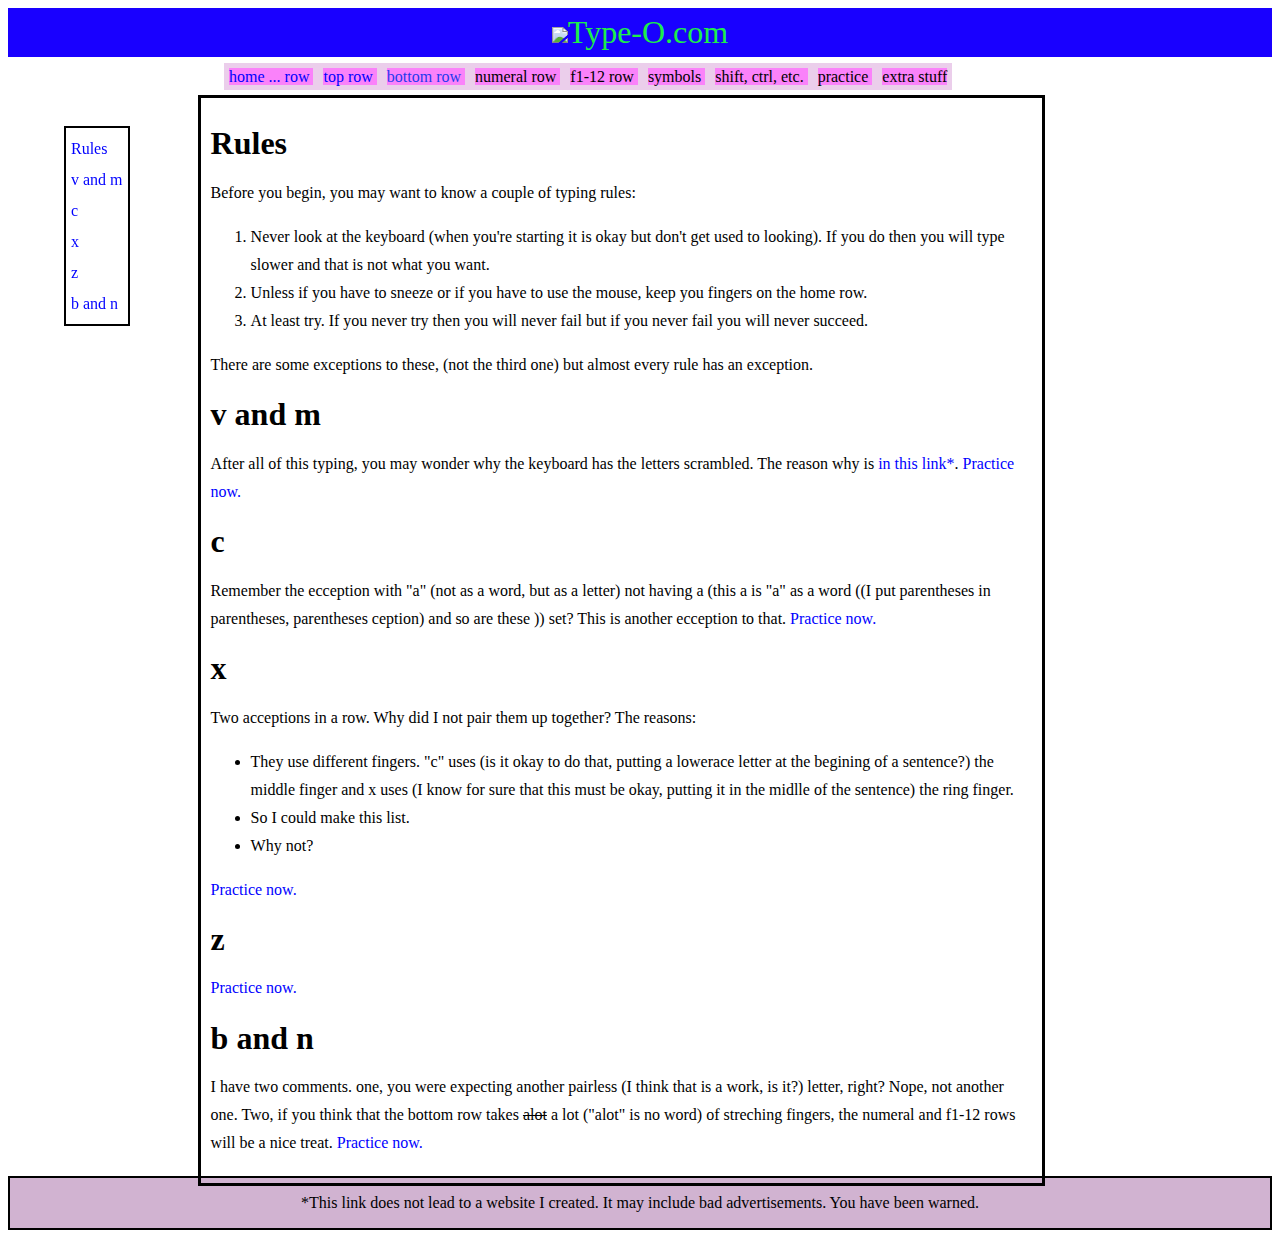
==== tb.html @ 73a9675f "Update tb.html" ====
<!DOCTYPE html>
<html>
    <head>
        <meta charset="utf-8">
        <title>type-bot</title>
        <link rel="stylesheet" type="text/css" href="main.css">
        <style>
            .st{
                text-decoration:line-through;
            }
        </style>
    </head>
    <body>
<!--header-->
        <header>
            <img width="30px" src="https://www.kasandbox.org/programming-images/creatures/Hopper-Happy.png">Type-O.com
        </header>
        <!--navigation-->
        <nav>
            <span><a href='index.html'>home ... row </a></span>
            <span><a href="tt.html">top row </a></span>
            <span id="do">bottom row </span>
            <span>numeral row </span>
            <span>f1-12 row </span>
            <span>symbols </span>
            <span>shift, ctrl, etc. </span>
            <span>practice </span>
            <span><a>extra stuff </a></span>
        </nav>
        <!--side bar-->
        <aside>
            <ul>
                <li><a href='#rules'>Rules</a></li>
                <li><a href="#vm">v and m</a></li>
                <li><a href="#c">c</a></li>
                <li><a href="#x">x</a></li>
                <li><a href="#z">z</a></li>
                <li><a href="#bn">b and n</a></li>
            </ul>
        </aside>
        <!--main content-->
        <div>
            <h1 id="rules">Rules</h1>
            <p>Before you begin, you may want to know a couple of typing rules:
            <ol>
                <li>Never look at the keyboard (when you're starting it is okay but don't get used to looking). If you do then you will type slower and that is not what you want.
                <li>Unless if you have to sneeze or if you have to use the mouse, keep you fingers on the home row.
                <li>At least try. If you never try then you will never fail but if you never fail you will never succeed.
            </ol>
            <p>There are some exceptions to these, (not the third one) but almost every rule has an exception.
            <h1 id = 'vm'>v and m</h1>
            <p>After all of this typing, you may wonder why the keyboard has the letters scrambled. The reason why is <a href="https://computer.howstuffworks.com/question458.htm">in this link*</a>. <a href = "tl.html">Practice now.</a></p>
            <h1 id = 'c'>c</h1>
            <p>Remember the ecception with "a" (not as a word, but as a letter) not having a (this a is "a" as a word ((I put parentheses in parentheses, parentheses ception) and so are these )) set? This is another ecception to that. <a href = "tl.html">Practice now.</a></p>
            <h1 id = 'x'>x</h1>
            <p>Two acceptions in a row. Why did I not pair them up together? The reasons: 
            </p>
            <ul>
                <li>They use different fingers. "c" uses (is it okay to do that, putting a lowerace letter at the begining of a sentence?) the middle finger and x uses (I know for sure that this must be okay, putting it in the midlle of the sentence) the ring finger.
                <li>So I could make this list.
                <li>Why not?
            </ul>
            <a href = "tl.html">Practice now.</a>
            <h1 id = 'z'>z</h1>
            <p><a href = "tl.html">Practice now.</a></p>
            <h1 id= 'bn'>b and n</h1>
            <p>I have two comments. one, you were expecting another pairless (I think that is a work, is it?) letter, right?  Nope, not another one. Two, if you think that the bottom row takes <span class="st">alot</span> a lot ("alot" is no word) of streching fingers, the numeral and f1-12 rows will be a nice treat. <a href = "tl.html">Practice now.</a></p>
            </div>
            <!--footer-->
            <footer>
                <p>*This link does not lead to a website I created. It may include bad advertisements. You have been warned.
            </footer>
    </body>
</html>
---- main.css ----
header{
                font-size:2em;
                text-align:center;
                background-color:rgb(25, 0, 255);                                  color:rgb(29, 237, 74);
                border:solid 6px rgb(25, 0, 255);
            }
            nav span{
                border:solid 5px rgb(235, 206, 235);
                text-align:center;
                background-color:rgb(250, 130, 250);
            }
            nav {
                text-align:center;
                position:relative;
                left:14.4%;
                top:6px;
                width:63%;
                line-height:28px;
            }
            a:link {
                color: blue;
                text-decoration:none;
            }
            a:hover { 
                color: rgb(212, 21, 212);
            }
            a:active { 
                color: red;
            }
            footer{
                text-align:center;
                background-color: rgb(209, 179, 209);
                border:solid 2px;
                clear: both;
            }
            aside ul{
                position: fixed;
                list-style: none;
                left: 5%;
                top: 110px;
                line-height: 31px;
                padding: 5px;
                border: solid 2px black;
            }
            body div{
                border:solid 3px rgb(0, 0, 0);
                position:relative;
                top:10px;
                left:15%;
                width:65%;
                line-height: 1.75em;
               padding: 10px;
            }
            #do{
                color:rgb(31, 58, 237);
            }
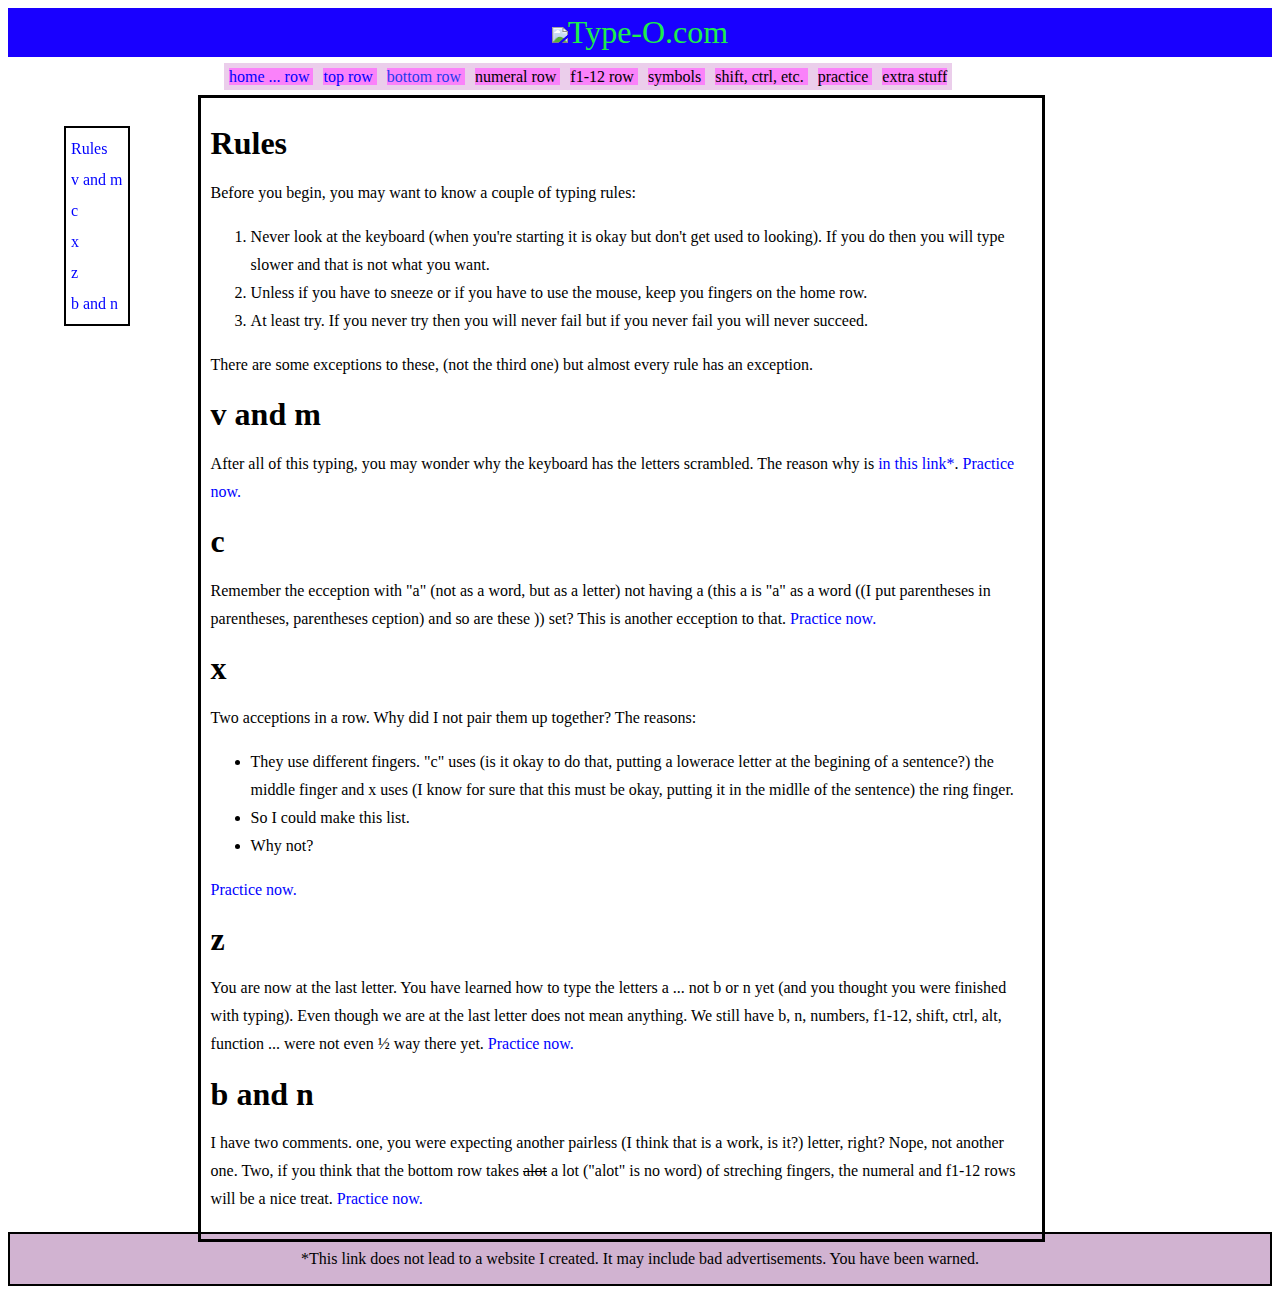
==== commit b51b18c2: "Update tb.html" ====
--- a/tb.html
+++ b/tb.html
@@ -62,7 +62,7 @@
             </ul>
             <a href = "tl.html">Practice now.</a>
             <h1 id = 'z'>z</h1>
-            <p><a href = "tl.html">Practice now.</a></p>
+            <p>You are now at the last letter. You have learned how to type the letters a ... not b or n yet (and you thought you were finished with typing). Even though we are at the last letter does not mean anything. We still have b, n, numbers, f1-12, shift, ctrl, alt, function ... were not even ½ way there yet. <a href = "tl.html">Practice now.</a></p>
             <h1 id= 'bn'>b and n</h1>
             <p>I have two comments. one, you were expecting another pairless (I think that is a work, is it?) letter, right?  Nope, not another one. Two, if you think that the bottom row takes <span class="st">alot</span> a lot ("alot" is no word) of streching fingers, the numeral and f1-12 rows will be a nice treat. <a href = "tl.html">Practice now.</a></p>
             </div>
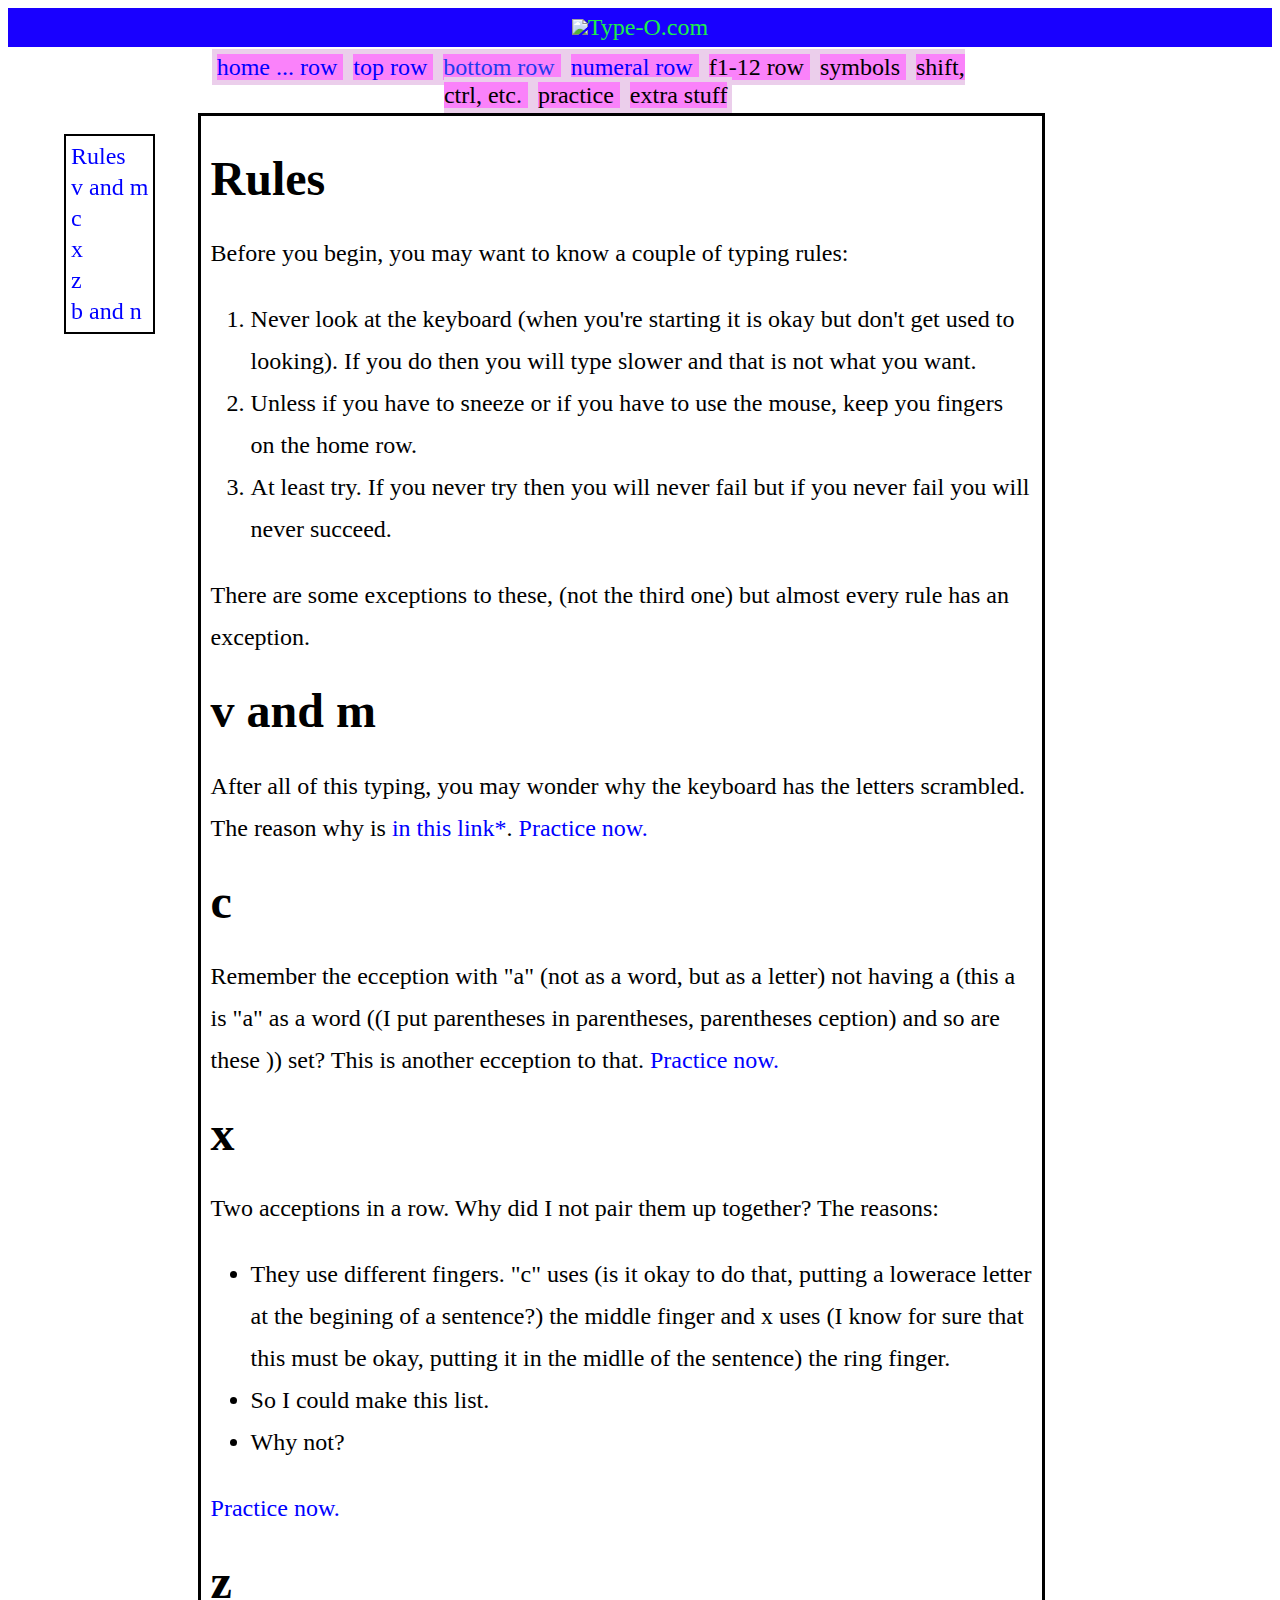
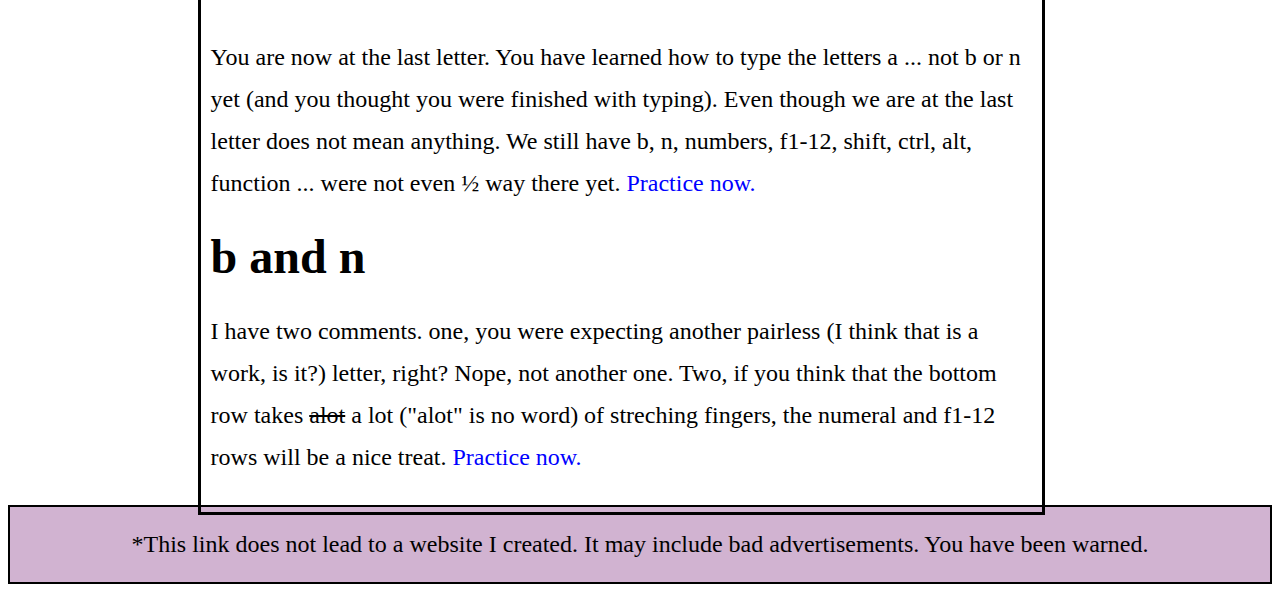
==== commit 2d15b4cc: "Update tb.html" ====
--- a/tb.html
+++ b/tb.html
@@ -20,7 +20,7 @@
             <span><a href='index.html'>home ... row </a></span>
             <span><a href="tt.html">top row </a></span>
             <span id="do">bottom row </span>
-            <span>numeral row </span>
+            <span><a href="tn.html">numeral row </a></span>
             <span>f1-12 row </span>
             <span>symbols </span>
             <span>shift, ctrl, etc. </span>
--- a/main.css
+++ b/main.css
@@ -1,5 +1,7 @@
- header{
-                font-size:2em;
+body{
+	   font-size:1.5em;
+}
+header{
                 text-align:center;
                 background-color:rgb(25, 0, 255);                                  color:rgb(29, 237, 74);
                 border:solid 6px rgb(25, 0, 255);
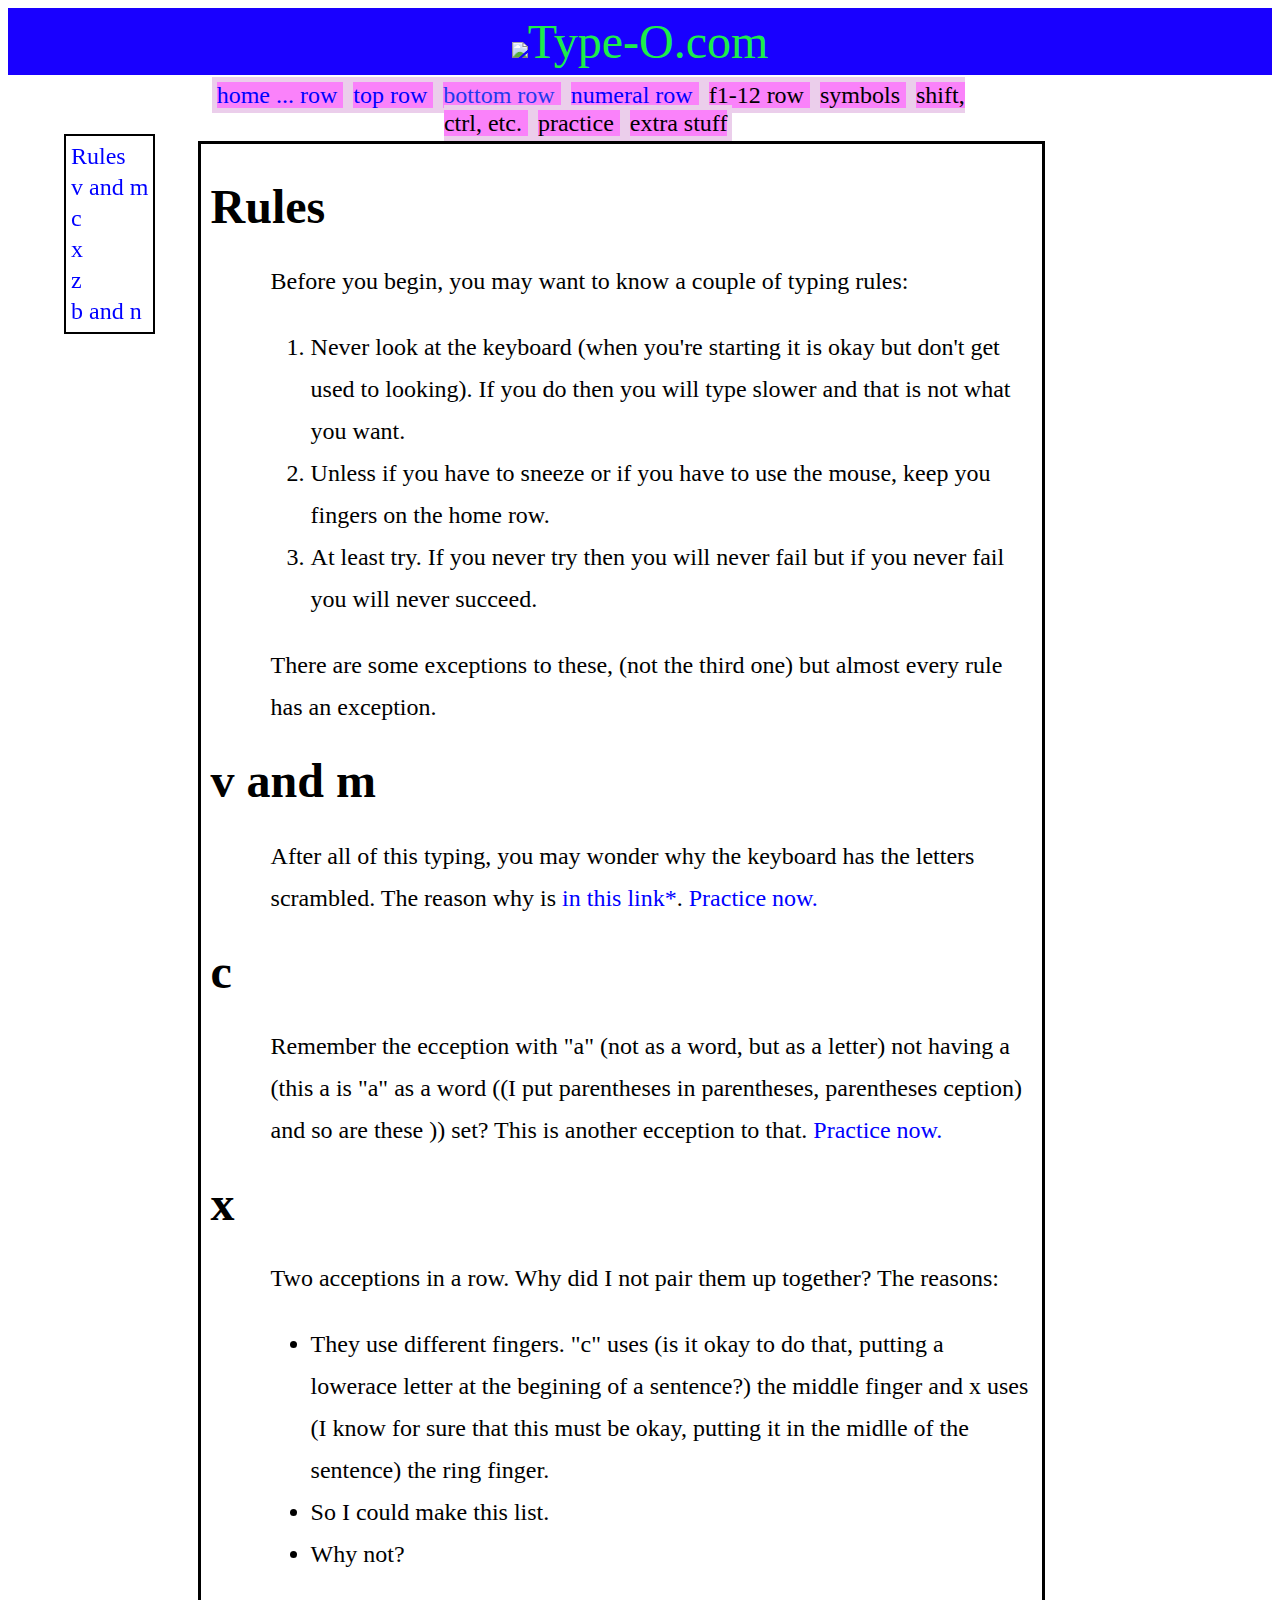
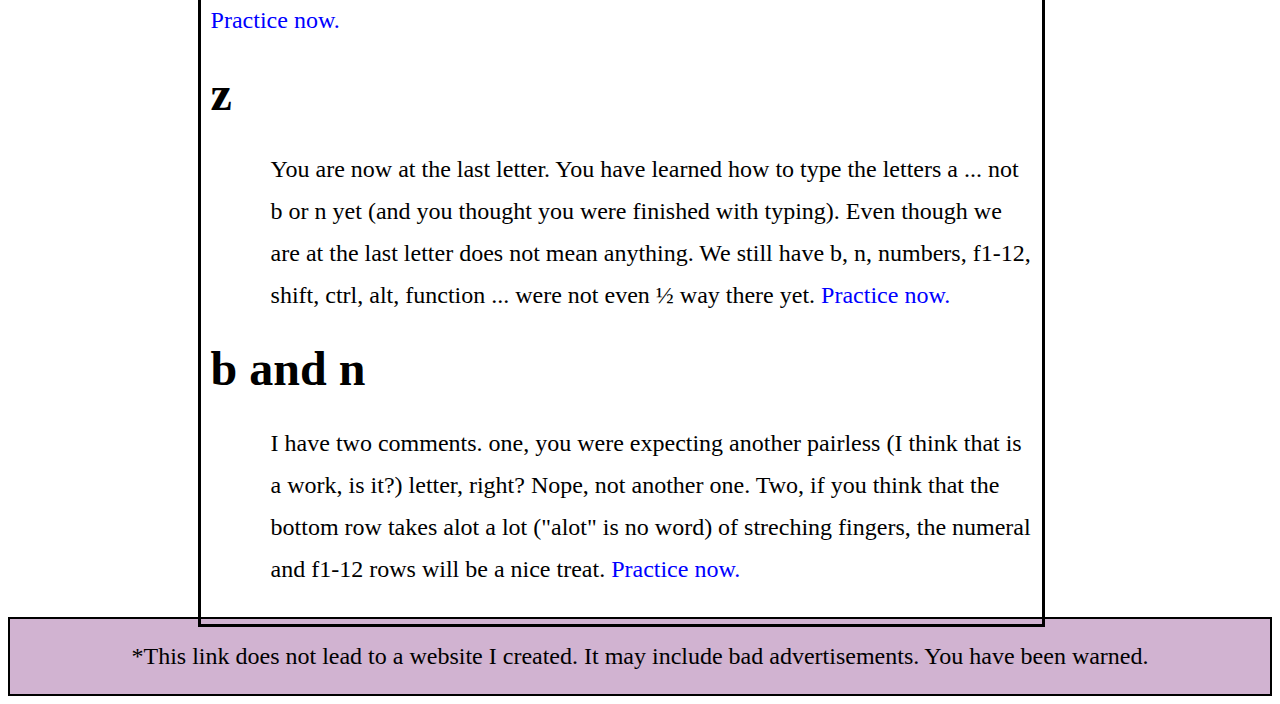
==== commit b302fc8e: "Update tb.html" ====
--- a/tb.html
+++ b/tb.html
@@ -4,11 +4,6 @@
         <meta charset="utf-8">
         <title>type-bot</title>
         <link rel="stylesheet" type="text/css" href="main.css">
-        <style>
-            .st{
-                text-decoration:line-through;
-            }
-        </style>
     </head>
     <body>
 <!--header-->
--- a/main.css
+++ b/main.css
@@ -1,7 +1,8 @@
 body{
 	   font-size:1.5em;
 }
-header{
+ body header{
+		font-size:2em;
                 text-align:center;
                 background-color:rgb(25, 0, 255);                                  color:rgb(29, 237, 74);
                 border:solid 6px rgb(25, 0, 255);
@@ -53,6 +54,9 @@
                 line-height: 1.75em;
                padding: 10px;
             }
+	    div p, div li{
+		margin-left: 2.5em;
+            }
             #do{
                 color:rgb(31, 58, 237);
             }
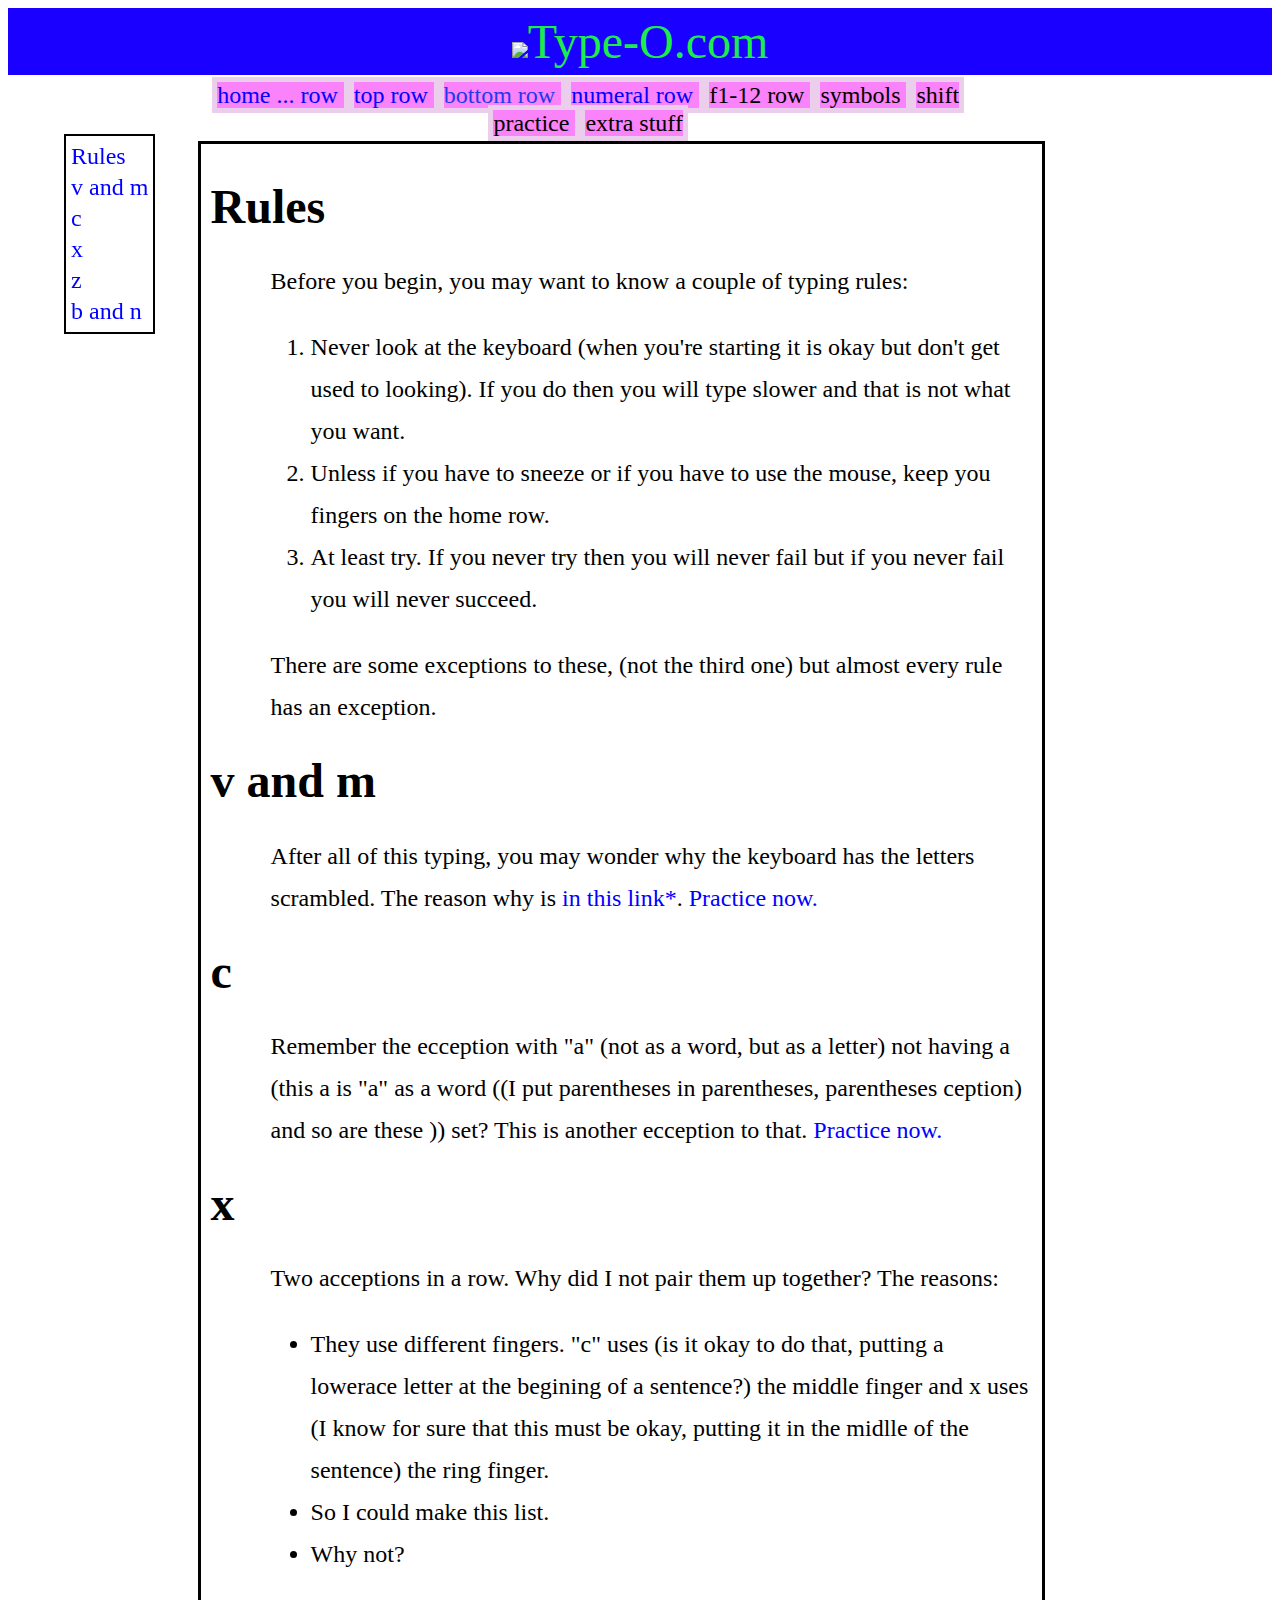
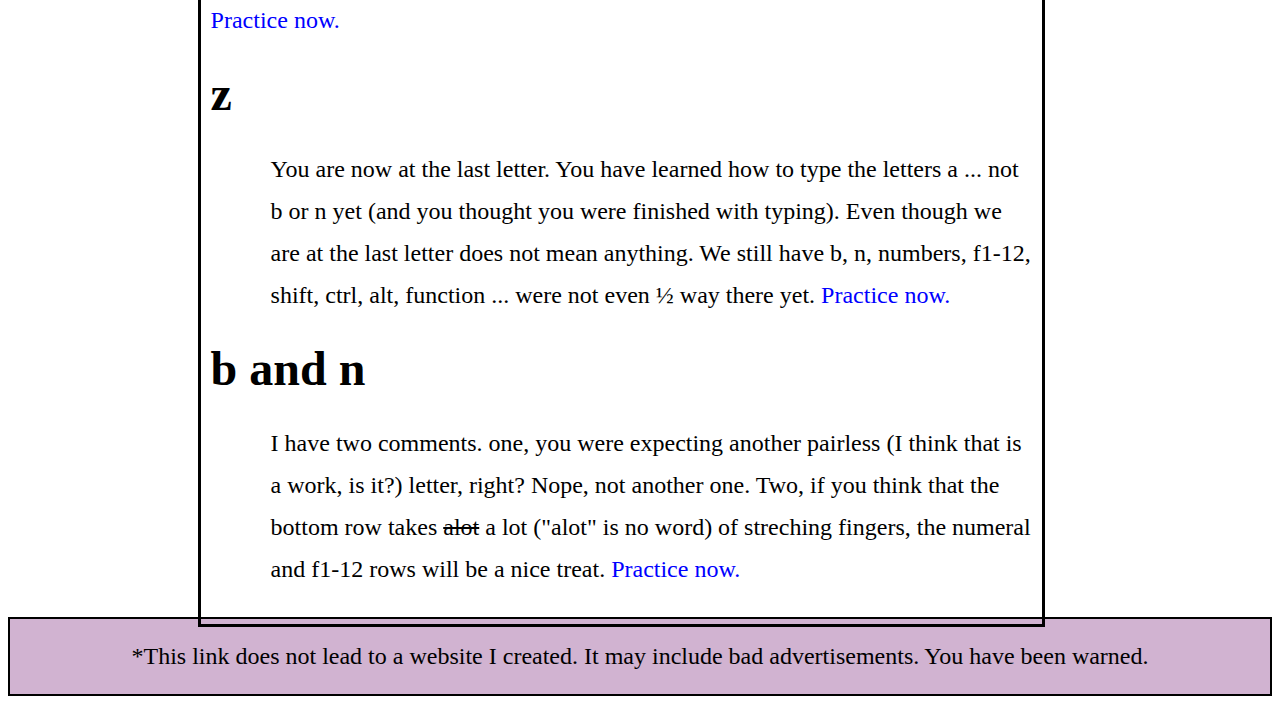
==== commit 83d6b7f9: "Update tb.html" ====
--- a/tb.html
+++ b/tb.html
@@ -18,7 +18,7 @@
             <span><a href="tn.html">numeral row </a></span>
             <span>f1-12 row </span>
             <span>symbols </span>
-            <span>shift, ctrl, etc. </span>
+            <span>shift </span>
             <span>practice </span>
             <span><a>extra stuff </a></span>
         </nav>
--- a/main.css
+++ b/main.css
@@ -60,3 +60,9 @@
             #do{
                 color:rgb(31, 58, 237);
             }
+	    .under{
+                text-decoration:underline;
+            }
+	    .st{
+                text-decoration:line-through;
+            }
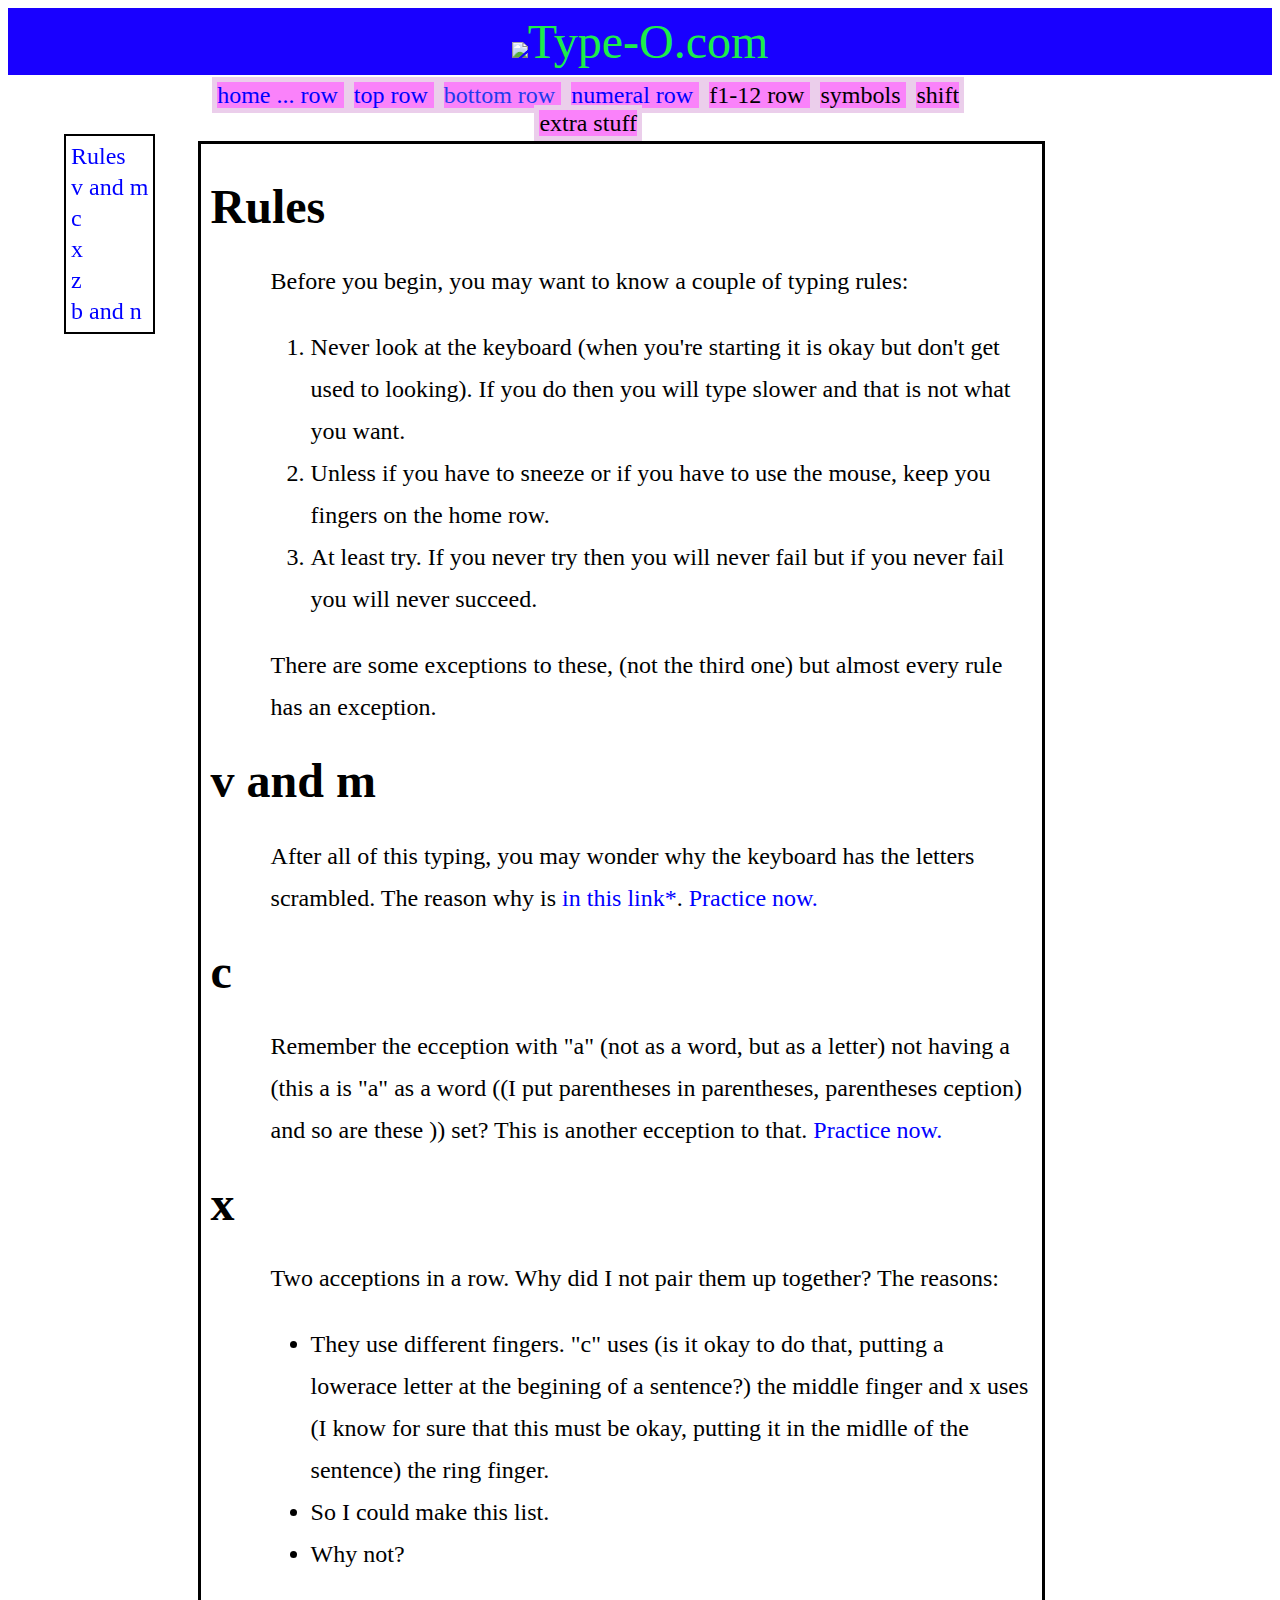
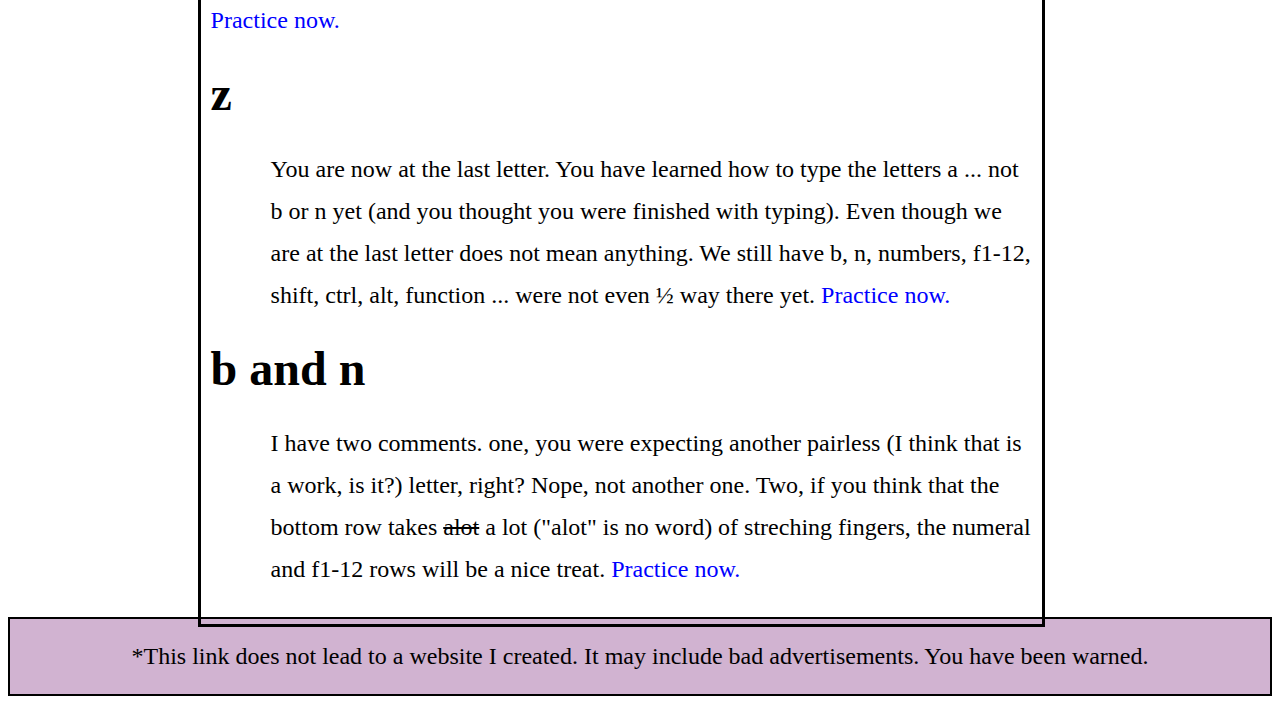
==== commit 08786aa8: "Update tb.html" ====
--- a/tb.html
+++ b/tb.html
@@ -19,7 +19,6 @@
             <span>f1-12 row </span>
             <span>symbols </span>
             <span>shift </span>
-            <span>practice </span>
             <span><a>extra stuff </a></span>
         </nav>
         <!--side bar-->
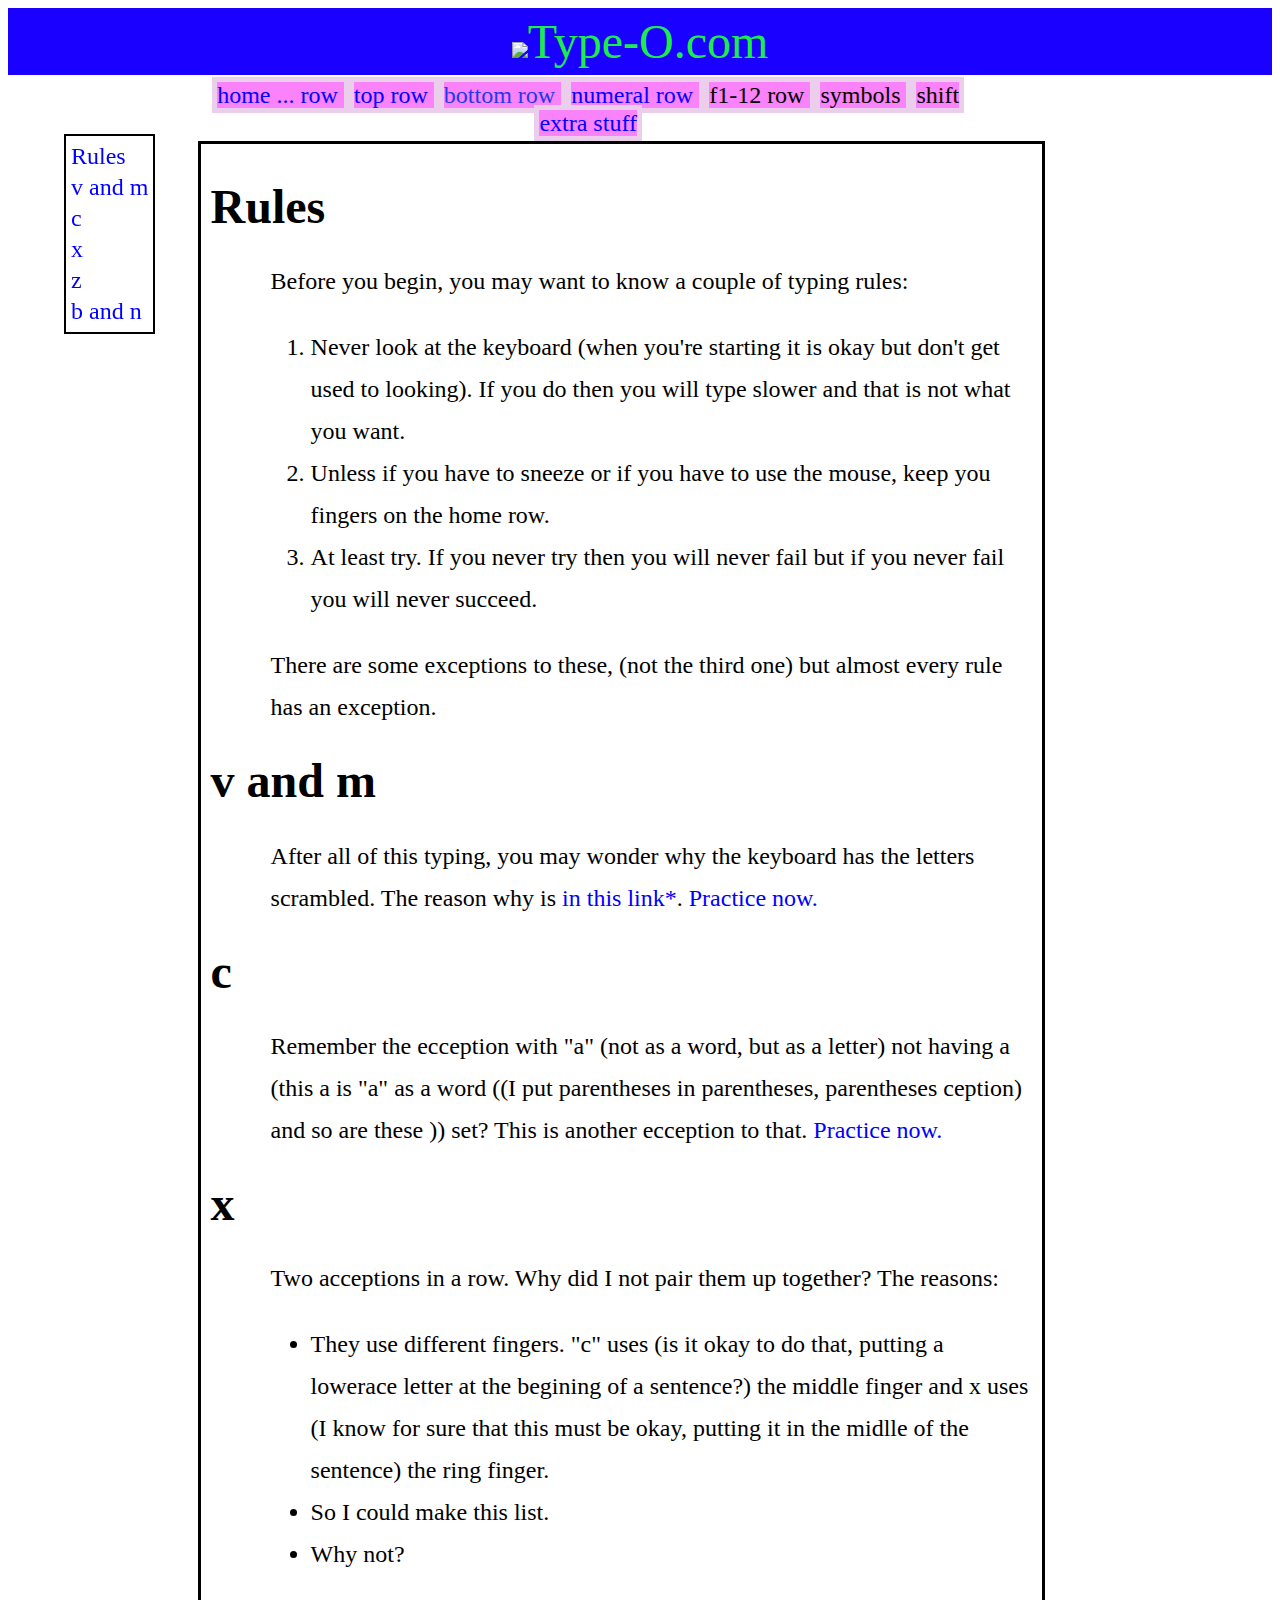
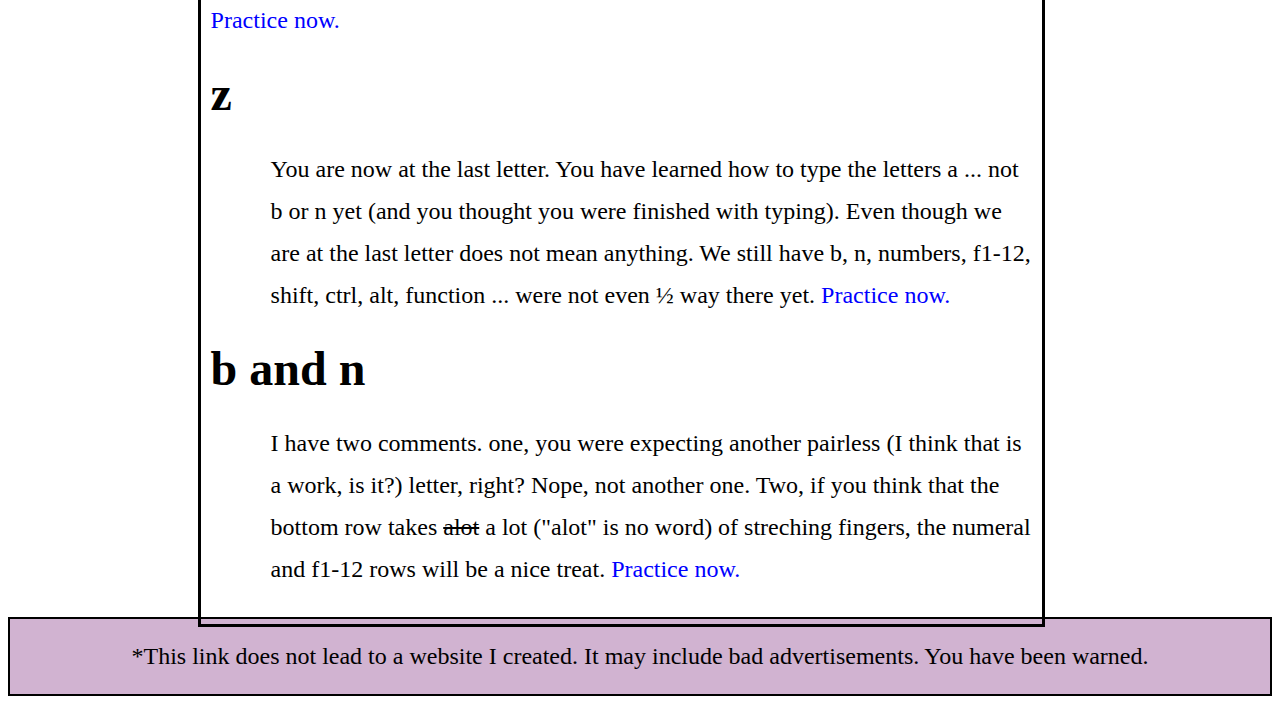
==== commit 1aa94e67: "Update tb.html" ====
--- a/tb.html
+++ b/tb.html
@@ -19,7 +19,7 @@
             <span>f1-12 row </span>
             <span>symbols </span>
             <span>shift </span>
-            <span><a>extra stuff </a></span>
+            <span><a href="te.html">extra stuff </a></span>
         </nav>
         <!--side bar-->
         <aside>
--- a/main.css
+++ b/main.css
@@ -63,6 +63,9 @@
 	    .under{
                 text-decoration:underline;
             }
+pre{
+	line-height:1em;
+}
 	    .st{
                 text-decoration:line-through;
             }
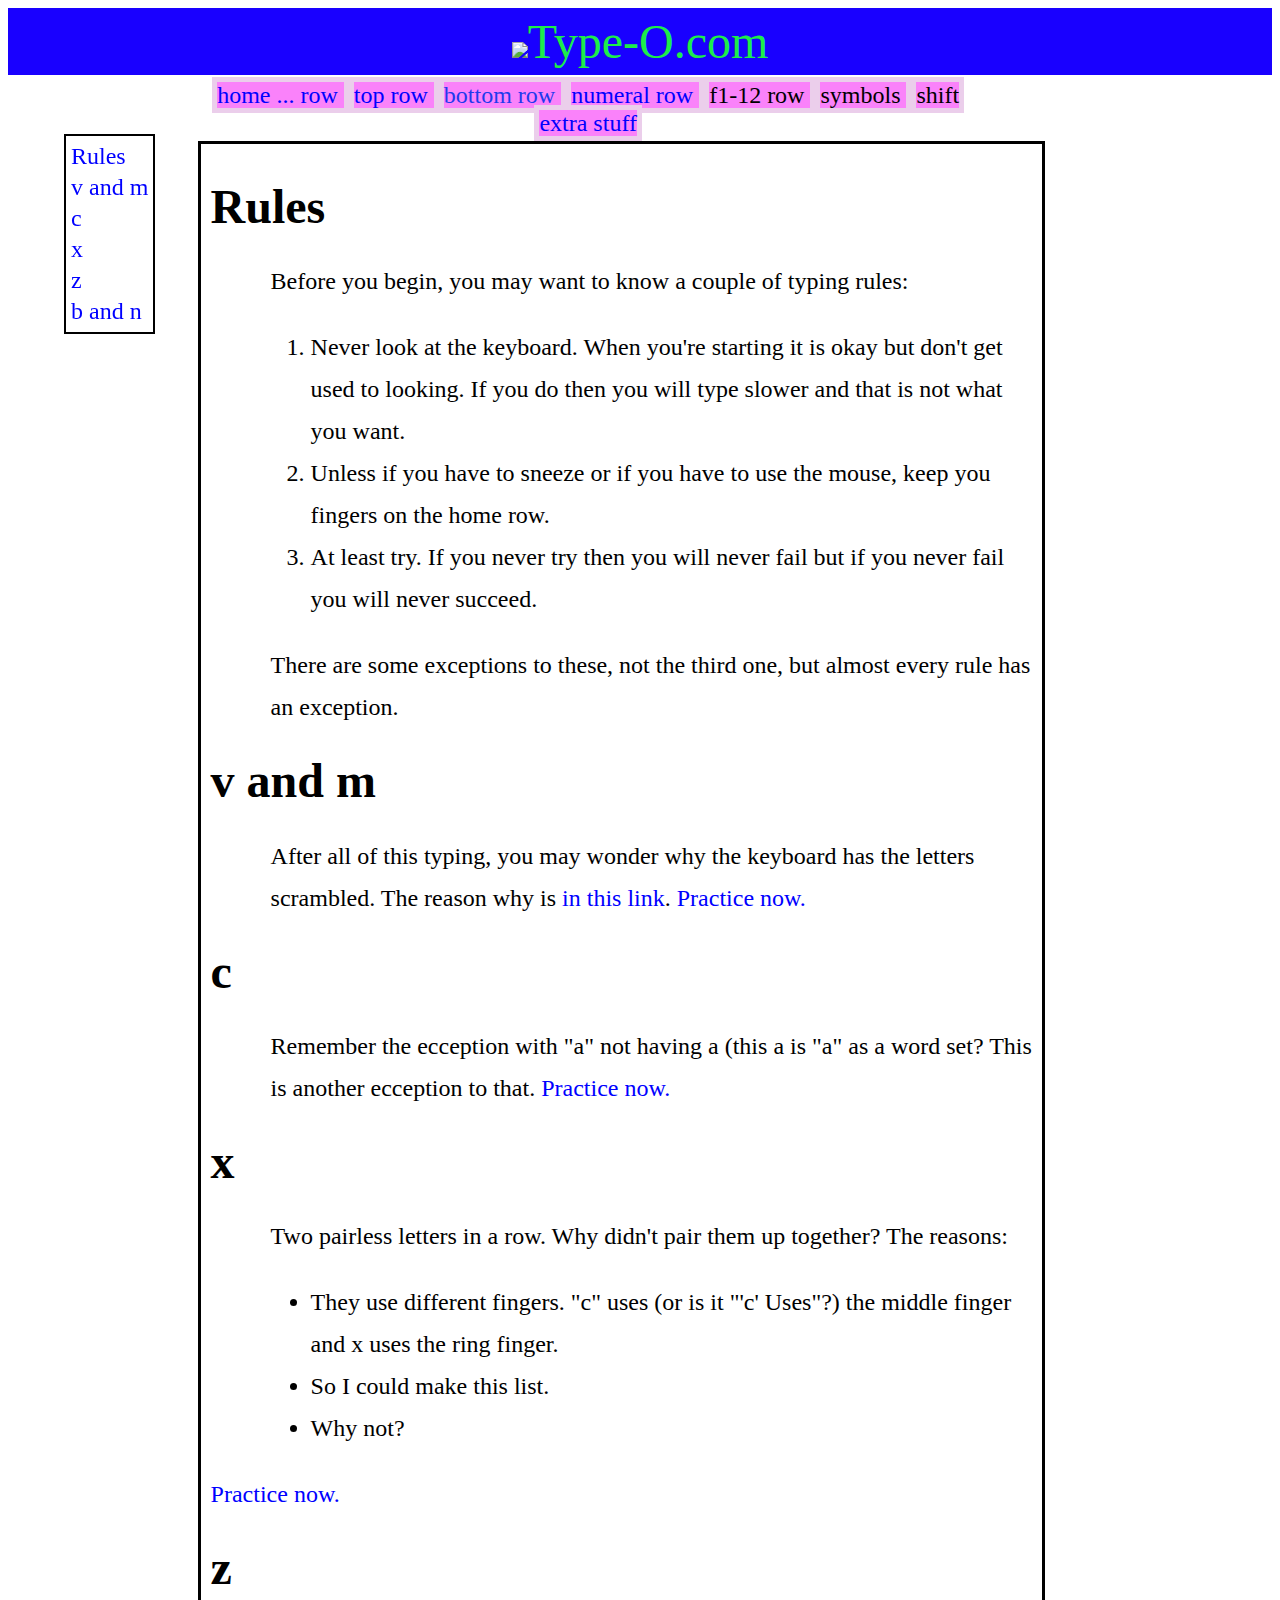
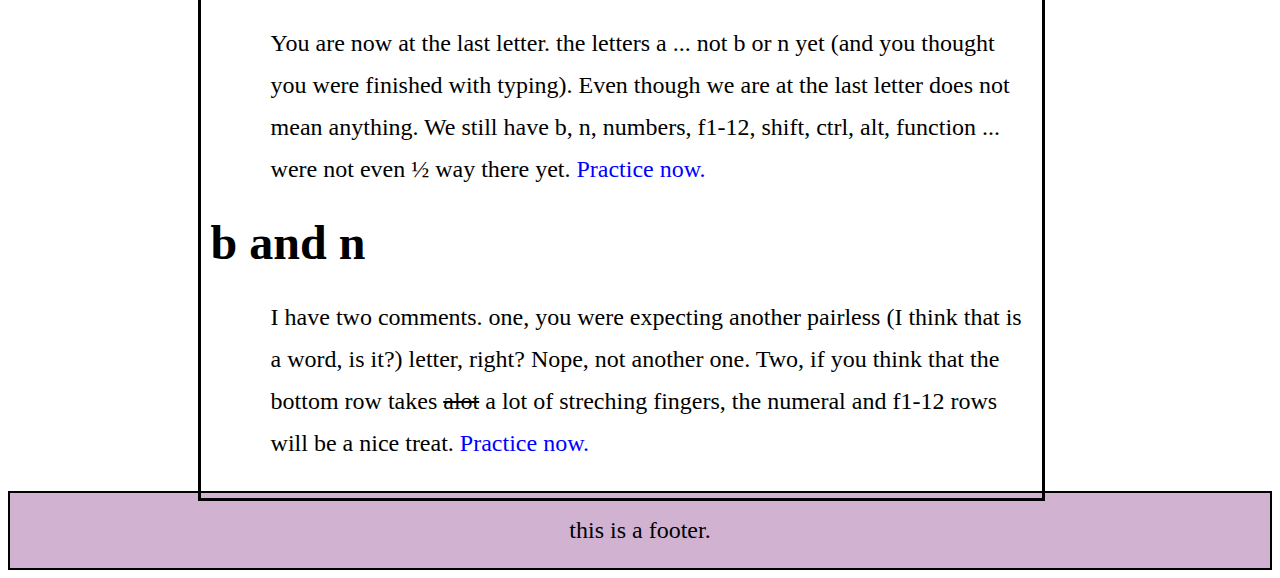
==== commit 79300395: "Update tb.html" ====
--- a/tb.html
+++ b/tb.html
@@ -37,32 +37,32 @@
             <h1 id="rules">Rules</h1>
             <p>Before you begin, you may want to know a couple of typing rules:
             <ol>
-                <li>Never look at the keyboard (when you're starting it is okay but don't get used to looking). If you do then you will type slower and that is not what you want.
+                <li>Never look at the keyboard. When you're starting it is okay but don't get used to looking. If you do then you will type slower and that is not what you want.
                 <li>Unless if you have to sneeze or if you have to use the mouse, keep you fingers on the home row.
                 <li>At least try. If you never try then you will never fail but if you never fail you will never succeed.
             </ol>
-            <p>There are some exceptions to these, (not the third one) but almost every rule has an exception.
+            <p>There are some exceptions to these, not the third one, but almost every rule has an exception.
             <h1 id = 'vm'>v and m</h1>
-            <p>After all of this typing, you may wonder why the keyboard has the letters scrambled. The reason why is <a href="https://computer.howstuffworks.com/question458.htm">in this link*</a>. <a href = "tl.html">Practice now.</a></p>
+            <p>After all of this typing, you may wonder why the keyboard has the letters scrambled. The reason why is <a href="https://computer.howstuffworks.com/question458.htm">in this link</a>. <a href = "tl.html">Practice now.</a></p>
             <h1 id = 'c'>c</h1>
-            <p>Remember the ecception with "a" (not as a word, but as a letter) not having a (this a is "a" as a word ((I put parentheses in parentheses, parentheses ception) and so are these )) set? This is another ecception to that. <a href = "tl.html">Practice now.</a></p>
+            <p>Remember the ecception with "a" not having a (this a is "a" as a word set? This is another ecception to that. <a href = "tl.html">Practice now.</a></p>
             <h1 id = 'x'>x</h1>
-            <p>Two acceptions in a row. Why did I not pair them up together? The reasons: 
+            <p>Two pairless letters in a row. Why didn't pair them up together? The reasons: 
             </p>
             <ul>
-                <li>They use different fingers. "c" uses (is it okay to do that, putting a lowerace letter at the begining of a sentence?) the middle finger and x uses (I know for sure that this must be okay, putting it in the midlle of the sentence) the ring finger.
+                <li>They use different fingers. "c" uses (or is it "'c' Uses"?) the middle finger and x uses the ring finger.
                 <li>So I could make this list.
                 <li>Why not?
             </ul>
             <a href = "tl.html">Practice now.</a>
             <h1 id = 'z'>z</h1>
-            <p>You are now at the last letter. You have learned how to type the letters a ... not b or n yet (and you thought you were finished with typing). Even though we are at the last letter does not mean anything. We still have b, n, numbers, f1-12, shift, ctrl, alt, function ... were not even ½ way there yet. <a href = "tl.html">Practice now.</a></p>
+            <p>You are now at the last letter.  the letters a ... not b or n yet (and you thought you were finished with typing). Even though we are at the last letter does not mean anything. We still have b, n, numbers, f1-12, shift, ctrl, alt, function ... were not even ½ way there yet. <a href = "tl.html">Practice now.</a></p>
             <h1 id= 'bn'>b and n</h1>
-            <p>I have two comments. one, you were expecting another pairless (I think that is a work, is it?) letter, right?  Nope, not another one. Two, if you think that the bottom row takes <span class="st">alot</span> a lot ("alot" is no word) of streching fingers, the numeral and f1-12 rows will be a nice treat. <a href = "tl.html">Practice now.</a></p>
+            <p>I have two comments. one, you were expecting another pairless (I think that is a word, is it?) letter, right?  Nope, not another one. Two, if you think that the bottom row takes <span class="st">alot</span> a lot of streching fingers, the numeral and f1-12 rows will be a nice treat. <a href = "tl.html">Practice now.</a></p>
             </div>
             <!--footer-->
             <footer>
-                <p>*This link does not lead to a website I created. It may include bad advertisements. You have been warned.
+                <p>this is a footer.
             </footer>
     </body>
 </html>
